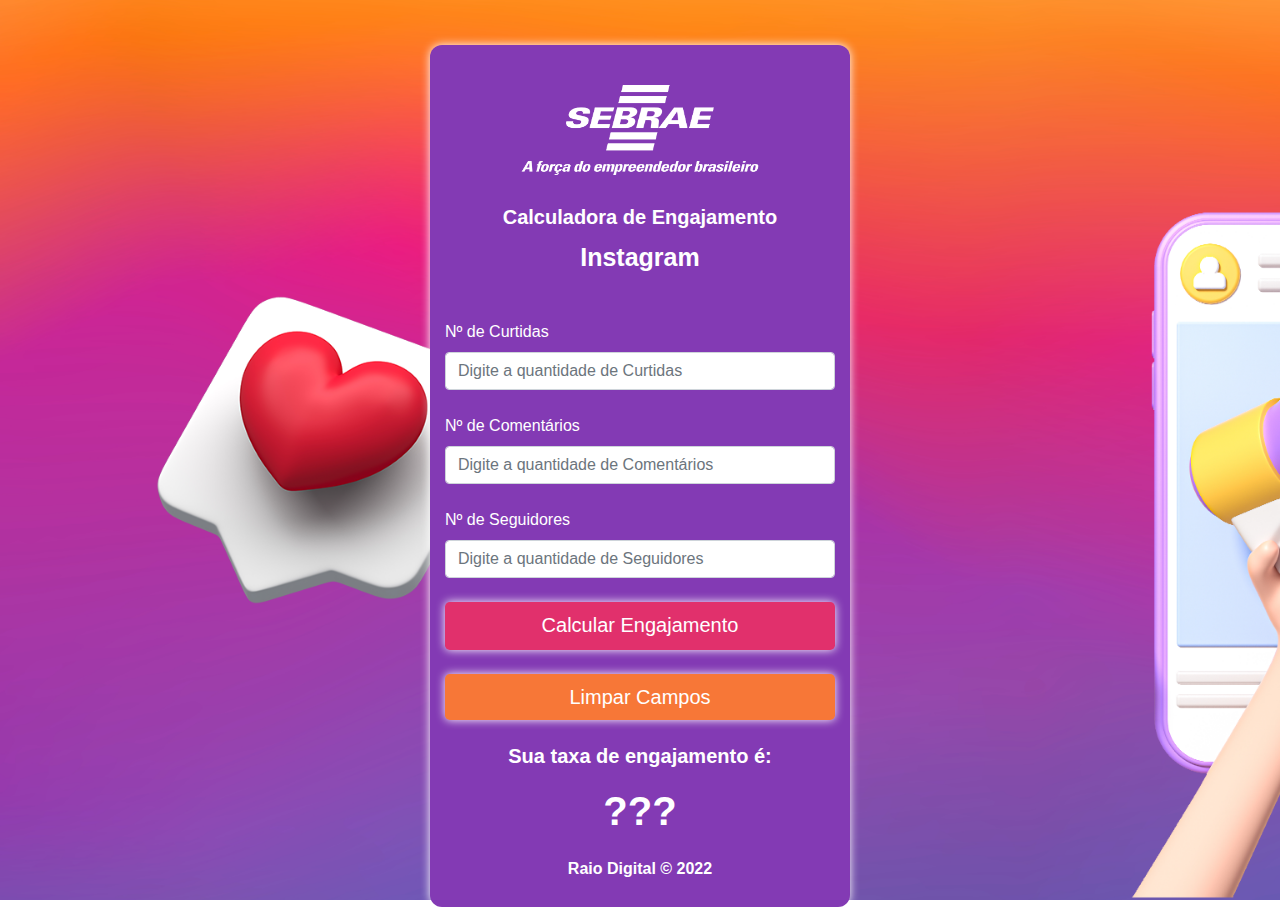
==== index.html @ e6ea5bd0 "Aplicando comando no botão limpar campos" ====
<html lang="pt-br">
  <head>
    <title>Calculadora</title>
    <meta charset="utf-8" />
    <meta name="viewport" content="width=device-width, initial-scale=1" />

    <link
      rel="stylesheet"
      href="https://cdn.jsdelivr.net/npm/bootstrap@4.6.1/dist/css/bootstrap.min.css"
    />
    <script src="https://cdn.jsdelivr.net/npm/jquery@3.6.0/dist/jquery.slim.min.js"></script>
    <link rel="stylesheet" href="css/style.css" />
    <title>Calculadora Instagram</title>
  </head>
  <body>    

    <div class="container">

      <div class="text-center mb-4">
        <img
          src="img/logo_sebrae-01.png"
          alt="logo_raio"
          width="300"
          height="150"
        />
        <h1>Calculadora de Engajamento</h1>
        <h3>Instagram</h3>
      </div><br />

      <div class="form-label-group">
        <label class="label-form">Nº de Curtidas</label>
        <input
          id="curtidas"
          type="number"
          class="form-control"
          placeholder="Digite a quantidade de Curtidas"
        />
      </div><br />

      <div class="form-label-group">
        <label class="label-form">Nº de Comentários</label>
        <input
          id="comentarios"
          type="number"
          class="form-control"
          placeholder="Digite a quantidade de Comentários"
        />
      </div><br />

      <div class="form-label-group">
        <label class="label-form">Nº de Seguidores</label>
        <input
          id="seguidores"
          type="number"
          class="form-control"
          placeholder="Digite a quantidade de Seguidores"
        />
      </div><br />
      
      <!--BOTÃO CALCULAR ENGAJAMENTO-->
      <button
        class="btn btn-lg btn-primary btn-block"
        id="calcular"
        onclick="calcular()">
        Calcular Engajamento
      </button>
      
      <br />
      
      <!--BOTÃO LIMPAR CAMPOS-->    
      <button
        class="btn btn-lg btn-primary btn-block"
        id="limparCampos"
        type="reset"
        value="limparCampos"
        onclick="limparCampos()">
        Limpar Campos
      </button>   
      
      <br />            

      <!--RESULTADO DO CALCULO-->
      <h1>Sua taxa de engajamento é: </h1>
      <p id="resultado">???</p>  

      <!--RODAPÉ-->
      <p class="footer_raio">Raio Digital &copy; 2022</p>
    </div>
    <script src="js/script.js"></script>
  </body>
</html>
---- css/style.css ----
body {
  padding-top: 5vh;
  background-image: url("../img/bg_calcularoda_instagram.png");
  background-size: cover;
  background-attachment: fixed;
  /* background-position-y: -70px;*/
}

h1 {
  font-size: 20px;
  text-align: center;
  padding-bottom: 5px;
  color: #fff;
  font-weight: bold;
}

h3 {
  font-size: 25px;
  text-align: center;
  color: #fff;
  font-weight: bold;
}

.container {
  width: 100%;
  max-width: 420px;
  padding-top: 10px;
  padding-bottom: 10px;
  margin: auto;
  background-color: #833ab4;
  border-radius: 12px;
  box-shadow: 0 0 10px #fff;
}

#resultado {
  align-items: center;
  color: #fff;
  text-align: center;
  font-weight: bold;
  font-size: 40px;
}

#taxa {
  align-items: center;
  color: #fff;
  text-align: center;
  font-weight: bold;
  font-size: 40px;
}

div.container input::-webkit-inner-spin-button { /*Retira as setas dos inputs*/
  display: none;
}

#calcular {
  background-color: #E1306C;
  border: none;
  padding-bottom: 10px;
  box-shadow: 0 0 10px #fff;
}

#limparCampos {
  background-color: #F77737;
  border: none;  
  box-shadow: 0 0 10px #fff;  
}

.label-form {
  color: #fff;
}

.footer_raio {
  color: #fff;
  font-weight: bold;
  text-align: center;
}
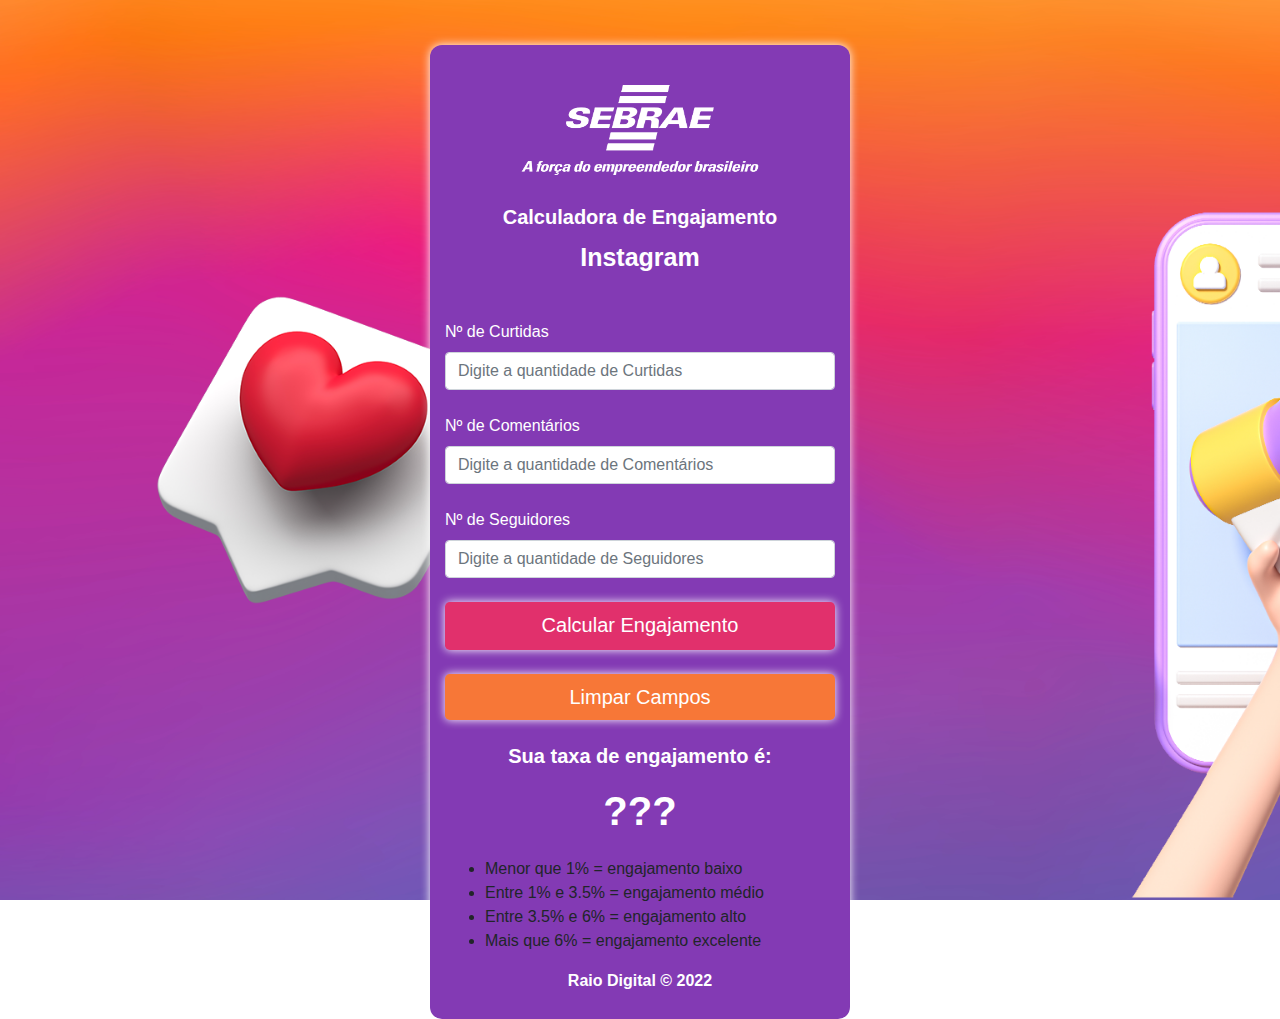
==== commit 4bfe2360: "Inclusão do bloco de dicas da calculadora" ====
--- a/index.html
+++ b/index.html
@@ -81,11 +81,18 @@
 
       <!--RESULTADO DO CALCULO-->
       <h1>Sua taxa de engajamento é: </h1>
-      <p id="resultado">???</p>  
+      <p id="resultado">???</p> 
+      
+      <ul class="bloco">          
+          <li>Menor que 1% = engajamento baixo</li>
+          <li>Entre 1% e 3.5% = engajamento médio</li>
+          <li>Entre 3.5% e 6% = engajamento alto</li>
+          <li>Mais que 6% = engajamento excelente</li>
+          </ul>
 
       <!--RODAPÉ-->
       <p class="footer_raio">Raio Digital &copy; 2022</p>
     </div>
     <script src="js/script.js"></script>
   </body>
-</html>+</html>
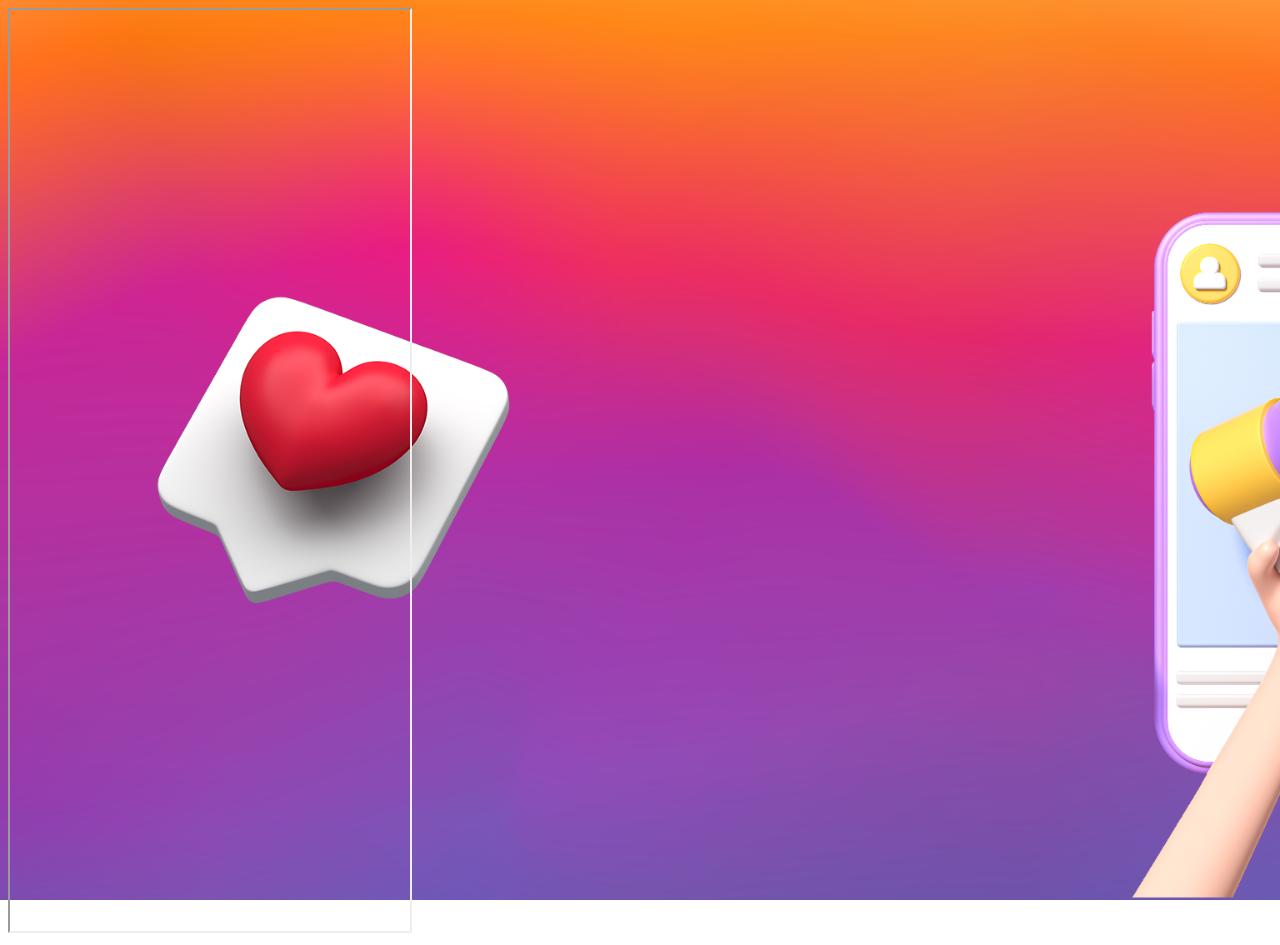
==== commit 17f24cd0: "teste de embed" ====
--- a/index.html
+++ b/index.html
@@ -1,98 +1,17 @@
-<html lang="pt-br">
-  <head>
-    <title>Calculadora</title>
-    <meta charset="utf-8" />
-    <meta name="viewport" content="width=device-width, initial-scale=1" />
-
-    <link
-      rel="stylesheet"
-      href="https://cdn.jsdelivr.net/npm/bootstrap@4.6.1/dist/css/bootstrap.min.css"
-    />
-    <script src="https://cdn.jsdelivr.net/npm/jquery@3.6.0/dist/jquery.slim.min.js"></script>
-    <link rel="stylesheet" href="css/style.css" />
-    <title>Calculadora Instagram</title>
-  </head>
-  <body>    
-
-    <div class="container">
-
-      <div class="text-center mb-4">
-        <img
-          src="img/logo_sebrae-01.png"
-          alt="logo_raio"
-          width="300"
-          height="150"
-        />
-        <h1>Calculadora de Engajamento</h1>
-        <h3>Instagram</h3>
-      </div><br />
-
-      <div class="form-label-group">
-        <label class="label-form">Nº de Curtidas</label>
-        <input
-          id="curtidas"
-          type="number"
-          class="form-control"
-          placeholder="Digite a quantidade de Curtidas"
-        />
-      </div><br />
-
-      <div class="form-label-group">
-        <label class="label-form">Nº de Comentários</label>
-        <input
-          id="comentarios"
-          type="number"
-          class="form-control"
-          placeholder="Digite a quantidade de Comentários"
-        />
-      </div><br />
-
-      <div class="form-label-group">
-        <label class="label-form">Nº de Seguidores</label>
-        <input
-          id="seguidores"
-          type="number"
-          class="form-control"
-          placeholder="Digite a quantidade de Seguidores"
-        />
-      </div><br />
-      
-      <!--BOTÃO CALCULAR ENGAJAMENTO-->
-      <button
-        class="btn btn-lg btn-primary btn-block"
-        id="calcular"
-        onclick="calcular()">
-        Calcular Engajamento
-      </button>
-      
-      <br />
-      
-      <!--BOTÃO LIMPAR CAMPOS-->    
-      <button
-        class="btn btn-lg btn-primary btn-block"
-        id="limparCampos"
-        type="reset"
-        value="limparCampos"
-        onclick="limparCampos()">
-        Limpar Campos
-      </button>   
-      
-      <br />            
-
-      <!--RESULTADO DO CALCULO-->
-      <h1>Sua taxa de engajamento é: </h1>
-      <p id="resultado">???</p> 
-      
-      <ul class="bloco">          
-          <li>Menor que 1% = engajamento baixo</li>
-          <li>Entre 1% e 3.5% = engajamento médio</li>
-          <li>Entre 3.5% e 6% = engajamento alto</li>
-          <li>Mais que 6% = engajamento excelente</li>
-          </ul>
-
-      <!--RODAPÉ-->
-      <p class="footer_raio">Raio Digital &copy; 2022</p>
-    </div>
-    <script src="js/script.js"></script>
-  </body>
-</html>
+<!DOCTYPE html>
+<html lang="pt-br">
+  <head>
+    <meta charset="UTF-8" />
+    <meta http-equiv="X-UA-Compatible" content="IE=edge" />
+    <meta name="viewport" content="width=device-width, initial-scale=1.0" />
+    <link rel="stylesheet" href="css/style.css" />
+    <title>Calculadora</title>
+  </head>
+<!--#rd-button-l1fpm23b-->
+  <iframe name="janela" src="https://calculadora-instagram.vercel.app/" width="400" height="921" border-radius="12px" scrolling="none" title="Calculadora do Instagram"></iframe>
+
+  <body>
+    
+      
+  </body>
+</html>
--- a/css/style.css
+++ b/css/style.css
@@ -1,5 +1,5 @@
 body {
-  padding-top: 5vh;
+  padding-top: 0vh;
   background-image: url("../img/bg_calcularoda_instagram.png");
   background-size: cover;
   background-attachment: fixed;
@@ -8,8 +8,7 @@
 
 h1 {
   font-size: 20px;
-  text-align: center;
-  padding-bottom: 5px;
+  text-align: center;  
   color: #fff;
   font-weight: bold;
 }
@@ -23,9 +22,8 @@
 
 .container {
   width: 100%;
-  max-width: 420px;
-  padding-top: 10px;
-  padding-bottom: 10px;
+  max-width: 420px;  
+  padding-bottom: 1px;
   margin: auto;
   background-color: #833ab4;
   border-radius: 12px;
@@ -48,21 +46,35 @@
   font-size: 40px;
 }
 
-div.container input::-webkit-inner-spin-button { /*Retira as setas dos inputs*/
+/*Retira as setas dos inputs*/
+div.container input::-webkit-inner-spin-button { 
   display: none;
 }
 
 #calcular {
   background-color: #E1306C;
-  border: none;
-  padding-bottom: 10px;
+  border: none;  
   box-shadow: 0 0 10px #fff;
+  border-radius: 5px; 
 }
 
 #limparCampos {
   background-color: #F77737;
   border: none;  
-  box-shadow: 0 0 10px #fff;  
+  box-shadow: 0 0 10px #fff;
+  border-radius: 5px;  
+}
+
+.bloco {
+  color: #fff;
+  list-style-type: none;
+  margin: 0;
+  padding: 20;
+  background-color: #C13584;
+  border-radius: 5px;
+  box-shadow: 0 0 10px #fff;
+  padding-top: 10px;
+  padding-bottom: 10px;
 }
 
 .label-form {
@@ -73,4 +85,5 @@
   color: #fff;
   font-weight: bold;
   text-align: center;
-}+  padding-top: 10px;
+}
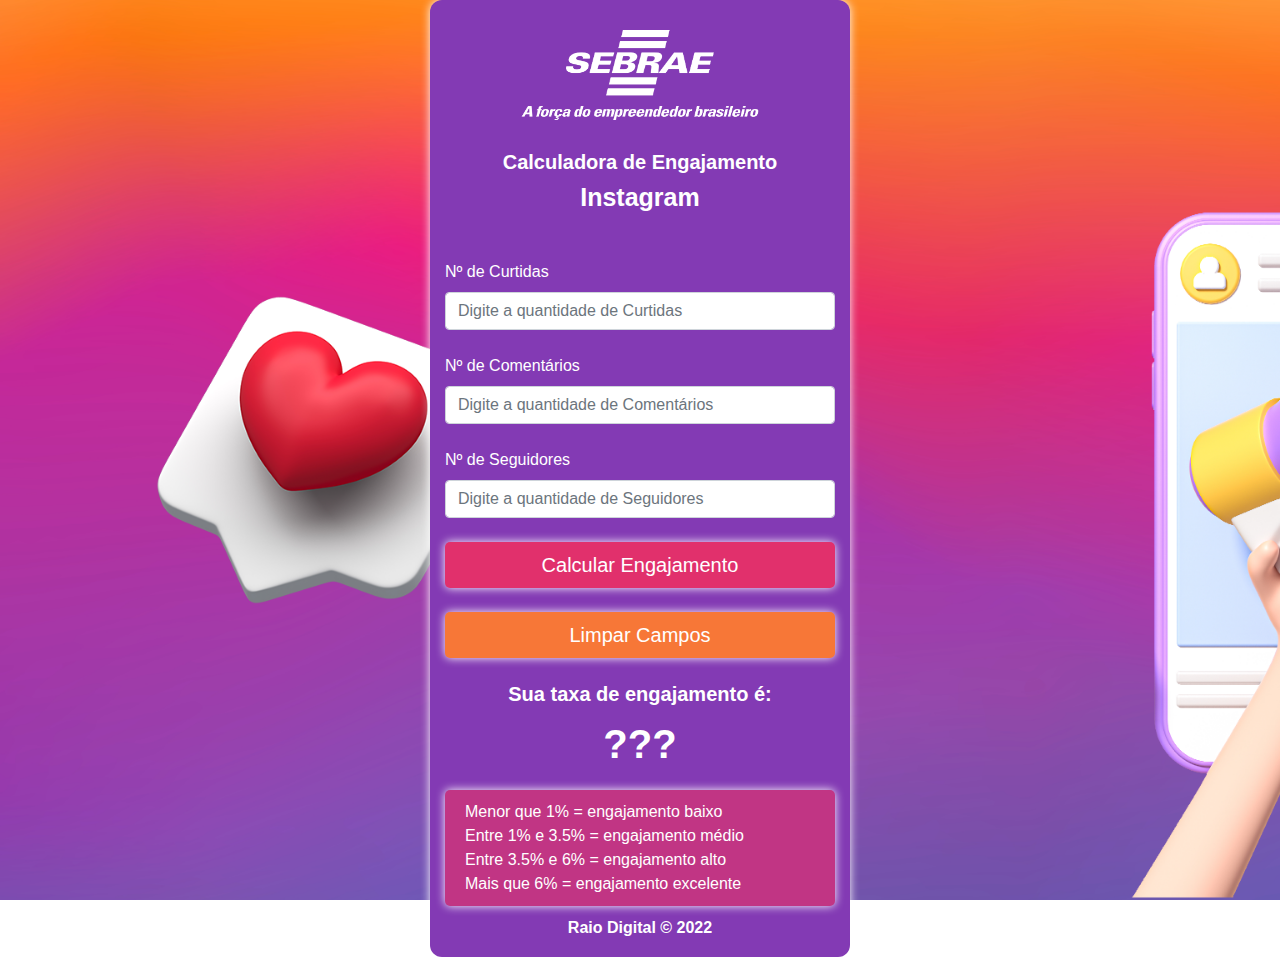
==== commit 1d547d57: "Voltando a calculadora ao index.html" ====
--- a/index.html
+++ b/index.html
@@ -1,17 +1,98 @@
-<!DOCTYPE html>
-<html lang="pt-br">
-  <head>
-    <meta charset="UTF-8" />
-    <meta http-equiv="X-UA-Compatible" content="IE=edge" />
-    <meta name="viewport" content="width=device-width, initial-scale=1.0" />
-    <link rel="stylesheet" href="css/style.css" />
-    <title>Calculadora</title>
-  </head>
-<!--#rd-button-l1fpm23b-->
-  <iframe name="janela" src="https://calculadora-instagram.vercel.app/" width="400" height="921" border-radius="12px" scrolling="none" title="Calculadora do Instagram"></iframe>
-
-  <body>
-    
-      
-  </body>
-</html>
+<html lang="pt-br">
+  <head>
+    <title>Calculadora</title>
+    <meta charset="utf-8" />
+    <meta name="viewport" content="width=device-width, initial-scale=1" />
+
+    <link
+      rel="stylesheet"
+      href="https://cdn.jsdelivr.net/npm/bootstrap@4.6.1/dist/css/bootstrap.min.css"
+    />
+    <script src="https://cdn.jsdelivr.net/npm/jquery@3.6.0/dist/jquery.slim.min.js"></script>
+    <link rel="stylesheet" href="css/style.css" />
+    <title>Calculadora Instagram</title>
+  </head>
+  <body>    
+
+    <div class="container">
+
+      <div class="text-center mb-4">
+        <img
+          src="img/logo_sebrae-01.png"
+          alt="logo_raio"
+          width="300"
+          height="150"
+        />
+        <h1>Calculadora de Engajamento</h1>
+        <h3>Instagram</h3>
+      </div><br />
+
+      <div class="form-label-group">
+        <label class="label-form">Nº de Curtidas</label>
+        <input
+          id="curtidas"
+          type="number"
+          class="form-control"
+          placeholder="Digite a quantidade de Curtidas"
+        />
+      </div><br />
+
+      <div class="form-label-group">
+        <label class="label-form">Nº de Comentários</label>
+        <input
+          id="comentarios"
+          type="number"
+          class="form-control"
+          placeholder="Digite a quantidade de Comentários"
+        />
+      </div><br />
+
+      <div class="form-label-group">
+        <label class="label-form">Nº de Seguidores</label>
+        <input
+          id="seguidores"
+          type="number"
+          class="form-control"
+          placeholder="Digite a quantidade de Seguidores"
+        />
+      </div><br />
+      
+      <!--BOTÃO CALCULAR ENGAJAMENTO-->
+      <button
+        class="btn btn-lg btn-primary btn-block"
+        id="calcular"
+        onclick="calcular()">
+        Calcular Engajamento
+      </button>
+      
+      <br />
+      
+      <!--BOTÃO LIMPAR CAMPOS-->    
+      <button
+        class="btn btn-lg btn-primary btn-block"
+        id="limparCampos"
+        type="reset"
+        value="limparCampos"
+        onclick="limparCampos()">
+        Limpar Campos
+      </button>   
+      
+      <br />            
+
+      <!--RESULTADO DO CALCULO-->
+      <h1>Sua taxa de engajamento é: </h1>
+      <p id="resultado">???</p> 
+      
+      <ul class="bloco">          
+          <li>Menor que 1% = engajamento baixo</li>
+          <li>Entre 1% e 3.5% = engajamento médio</li>
+          <li>Entre 3.5% e 6% = engajamento alto</li>
+          <li>Mais que 6% = engajamento excelente</li>
+          </ul>
+
+      <!--RODAPÉ-->
+      <p class="footer_raio">Raio Digital &copy; 2022</p>
+    </div>
+    <script src="js/script.js"></script>
+  </body>
+</html>
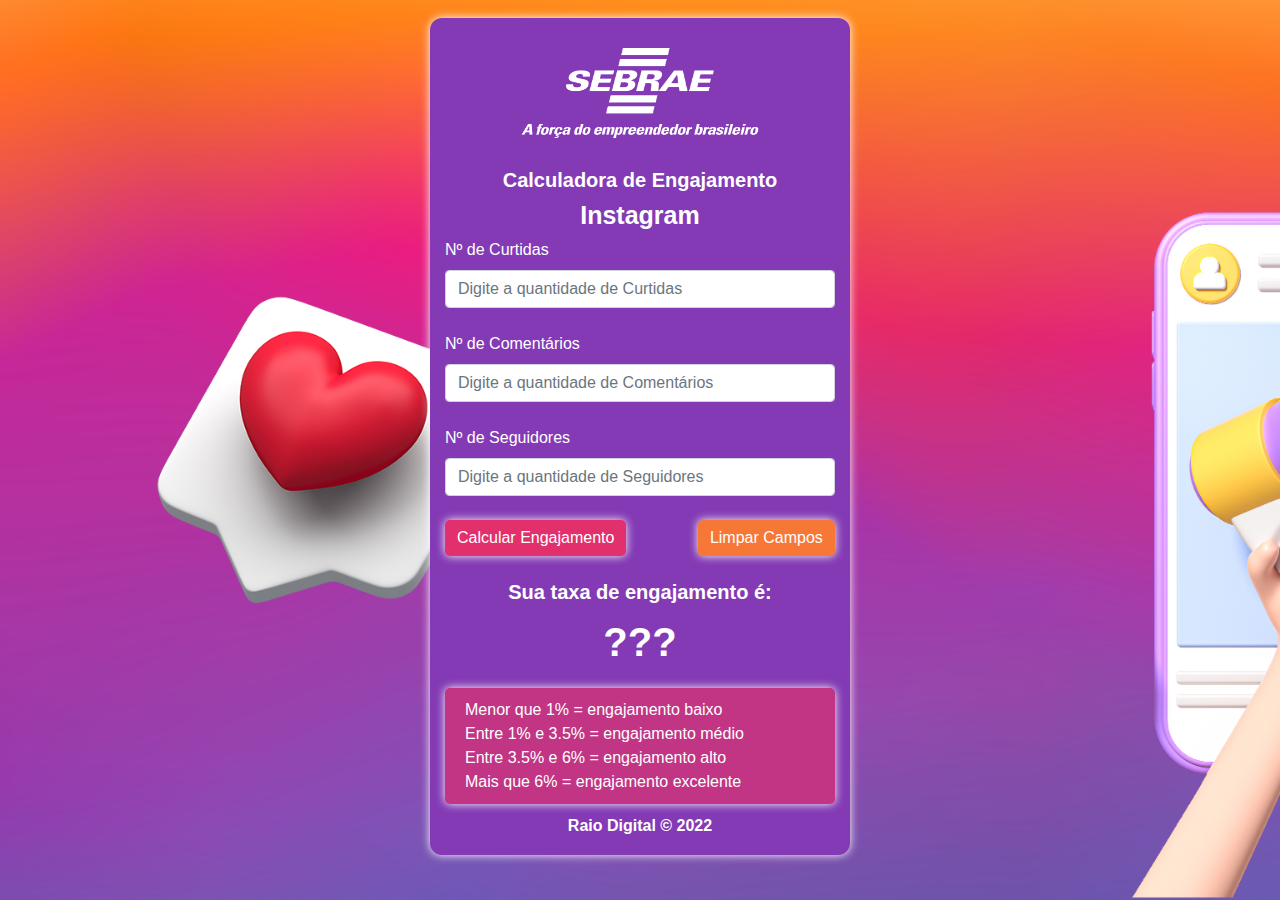
==== commit 05f39b83: "Alteraçoes dos botoes da calculadora" ====
--- a/index.html
+++ b/index.html
@@ -16,7 +16,7 @@
 
     <div class="container">
 
-      <div class="text-center mb-4">
+      <div class="text-center mb-2">
         <img
           src="img/logo_sebrae-01.png"
           alt="logo_raio"
@@ -25,7 +25,7 @@
         />
         <h1>Calculadora de Engajamento</h1>
         <h3>Instagram</h3>
-      </div><br />
+      </div>
 
       <div class="form-label-group">
         <label class="label-form">Nº de Curtidas</label>
@@ -59,26 +59,25 @@
       
       <!--BOTÃO CALCULAR ENGAJAMENTO-->
       <button
-        class="btn btn-lg btn-primary btn-block"
+        class="btn btn-primary"
         id="calcular"
         onclick="calcular()">
         Calcular Engajamento
       </button>
       
-      <br />
+     
       
       <!--BOTÃO LIMPAR CAMPOS-->    
       <button
-        class="btn btn-lg btn-primary btn-block"
+        class="btn btn-primary"
         id="limparCampos"
         type="reset"
         value="limparCampos"
         onclick="limparCampos()">
         Limpar Campos
-      </button>   
-      
+      </button>  
+      <br />         
       <br />            
-
       <!--RESULTADO DO CALCULO-->
       <h1>Sua taxa de engajamento é: </h1>
       <p id="resultado">???</p> 
--- a/css/style.css
+++ b/css/style.css
@@ -1,5 +1,5 @@
 body {
-  padding-top: 0vh;
+  padding-top: 2vh;
   background-image: url("../img/bg_calcularoda_instagram.png");
   background-size: cover;
   background-attachment: fixed;
@@ -55,14 +55,16 @@
   background-color: #E1306C;
   border: none;  
   box-shadow: 0 0 10px #fff;
-  border-radius: 5px; 
+  border-radius: 5px;
+  margin-right: 33px; 
 }
 
 #limparCampos {
   background-color: #F77737;
   border: none;  
   box-shadow: 0 0 10px #fff;
-  border-radius: 5px;  
+  border-radius: 5px;
+  margin-left: 34px;  
 }
 
 .bloco {
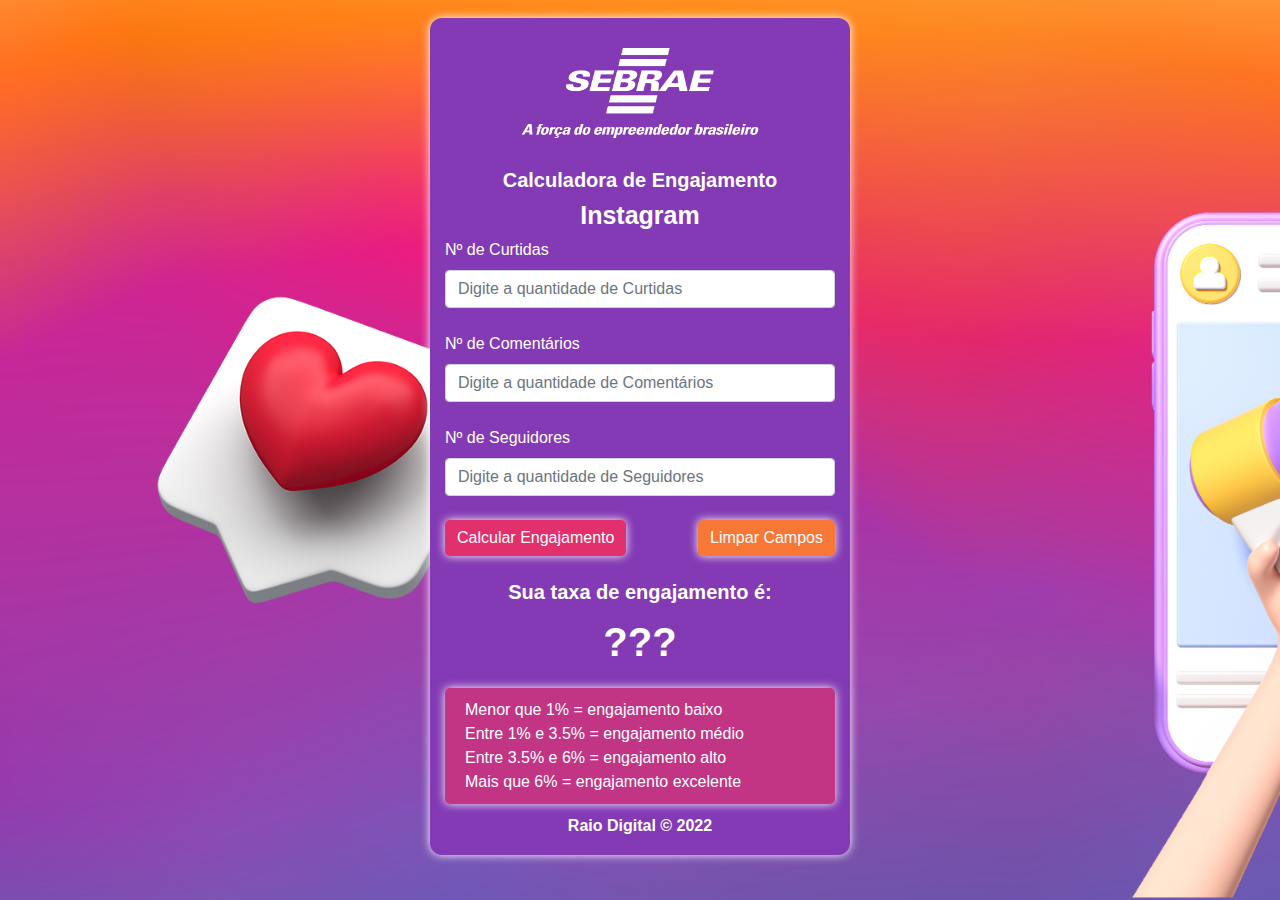
==== commit fb31ec9d: "Corrigindo responsividade dos botões" ====
--- a/index.html
+++ b/index.html
@@ -59,7 +59,7 @@
       
       <!--BOTÃO CALCULAR ENGAJAMENTO-->
       <button
-        class="btn btn-primary"
+        class="btn btn-primary btn-md"
         id="calcular"
         onclick="calcular()">
         Calcular Engajamento
@@ -69,7 +69,7 @@
       
       <!--BOTÃO LIMPAR CAMPOS-->    
       <button
-        class="btn btn-primary"
+        class="btn btn-primary btn-md"
         id="limparCampos"
         type="reset"
         value="limparCampos"
--- a/css/style.css
+++ b/css/style.css
@@ -56,7 +56,7 @@
   border: none;  
   box-shadow: 0 0 10px #fff;
   border-radius: 5px;
-  margin-right: 33px; 
+  width: auto;  
 }
 
 #limparCampos {
@@ -64,7 +64,8 @@
   border: none;  
   box-shadow: 0 0 10px #fff;
   border-radius: 5px;
-  margin-left: 34px;  
+  width: auto;
+  float: right;
 }
 
 .bloco {
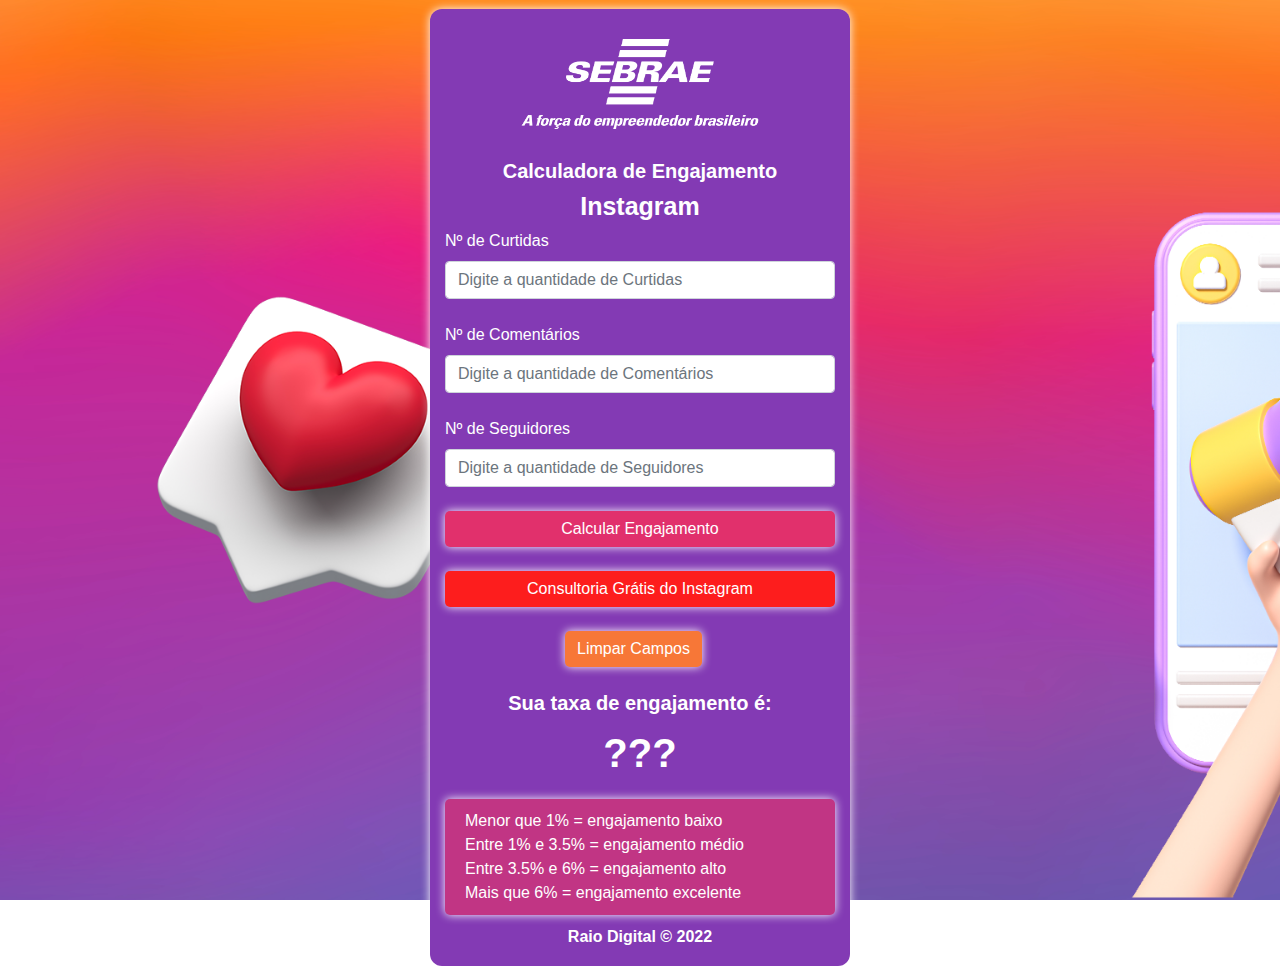
==== commit 4f89a4b9: "Inclusão do botão Consultoria" ====
--- a/index.html
+++ b/index.html
@@ -12,10 +12,8 @@
     <link rel="stylesheet" href="css/style.css" />
     <title>Calculadora Instagram</title>
   </head>
-  <body>    
-
+  <body>
     <div class="container">
-
       <div class="text-center mb-2">
         <img
           src="img/logo_sebrae-01.png"
@@ -35,7 +33,8 @@
           class="form-control"
           placeholder="Digite a quantidade de Curtidas"
         />
-      </div><br />
+      </div>
+      <br />
 
       <div class="form-label-group">
         <label class="label-form">Nº de Comentários</label>
@@ -45,7 +44,8 @@
           class="form-control"
           placeholder="Digite a quantidade de Comentários"
         />
-      </div><br />
+      </div>
+      <br />
 
       <div class="form-label-group">
         <label class="label-form">Nº de Seguidores</label>
@@ -55,39 +55,53 @@
           class="form-control"
           placeholder="Digite a quantidade de Seguidores"
         />
-      </div><br />
-      
+      </div>
+      <br />
+
       <!--BOTÃO CALCULAR ENGAJAMENTO-->
       <button
-        class="btn btn-primary btn-md"
+        class="btn btn-primary btn-md btn-block"
         id="calcular"
-        onclick="calcular()">
+        onclick="calcular()"
+      >
         Calcular Engajamento
       </button>
-      
-     
-      
-      <!--BOTÃO LIMPAR CAMPOS-->    
+      <br />
+
+      <!--BOTÃO CONSULTORIA -->
+      <a href="https://lp.sebraeceara.com.br/typ-analise-do-instagram"
+        ><button
+          class="btn btn-primary btn-md btn-block"
+          id="consultoria"
+          type="reset"
+          value="consultoria">
+          Consultoria Grátis do Instagram
+        </button></a>
+      <br />
+
+      <!--BOTÃO LIMPAR CAMPOS-->
       <button
         class="btn btn-primary btn-md"
         id="limparCampos"
         type="reset"
         value="limparCampos"
-        onclick="limparCampos()">
+        onclick="limparCampos()"
+      >
         Limpar Campos
-      </button>  
-      <br />         
-      <br />            
+      </button>
+      <br />
+      <br />
+
       <!--RESULTADO DO CALCULO-->
-      <h1>Sua taxa de engajamento é: </h1>
-      <p id="resultado">???</p> 
-      
-      <ul class="bloco">          
-          <li>Menor que 1% = engajamento baixo</li>
-          <li>Entre 1% e 3.5% = engajamento médio</li>
-          <li>Entre 3.5% e 6% = engajamento alto</li>
-          <li>Mais que 6% = engajamento excelente</li>
-          </ul>
+      <h1>Sua taxa de engajamento é:</h1>
+      <p id="resultado">???</p>
+
+      <ul class="bloco">
+        <li>Menor que 1% = engajamento baixo</li>
+        <li>Entre 1% e 3.5% = engajamento médio</li>
+        <li>Entre 3.5% e 6% = engajamento alto</li>
+        <li>Mais que 6% = engajamento excelente</li>
+      </ul>
 
       <!--RODAPÉ-->
       <p class="footer_raio">Raio Digital &copy; 2022</p>
--- a/css/style.css
+++ b/css/style.css
@@ -1,5 +1,5 @@
 body {
-  padding-top: 2vh;
+  padding-top: 1vh;
   background-image: url("../img/bg_calcularoda_instagram.png");
   background-size: cover;
   background-attachment: fixed;
@@ -26,9 +26,9 @@
   padding-bottom: 1px;
   margin: auto;
   background-color: #833ab4;
-  border-radius: 12px;
+  border-radius: 12px;  
   box-shadow: 0 0 10px #fff;
-}
+  }
 
 #resultado {
   align-items: center;
@@ -56,7 +56,14 @@
   border: none;  
   box-shadow: 0 0 10px #fff;
   border-radius: 5px;
-  width: auto;  
+   
+}
+
+#consultoria {
+  background-color: #FD1D1D;
+  border: none;  
+  box-shadow: 0 0 10px #fff;
+  border-radius: 5px;
 }
 
 #limparCampos {
@@ -64,8 +71,7 @@
   border: none;  
   box-shadow: 0 0 10px #fff;
   border-radius: 5px;
-  width: auto;
-  float: right;
+  margin:0px 50px 0px 120px;
 }
 
 .bloco {
@@ -89,4 +95,4 @@
   font-weight: bold;
   text-align: center;
   padding-top: 10px;
-}
+}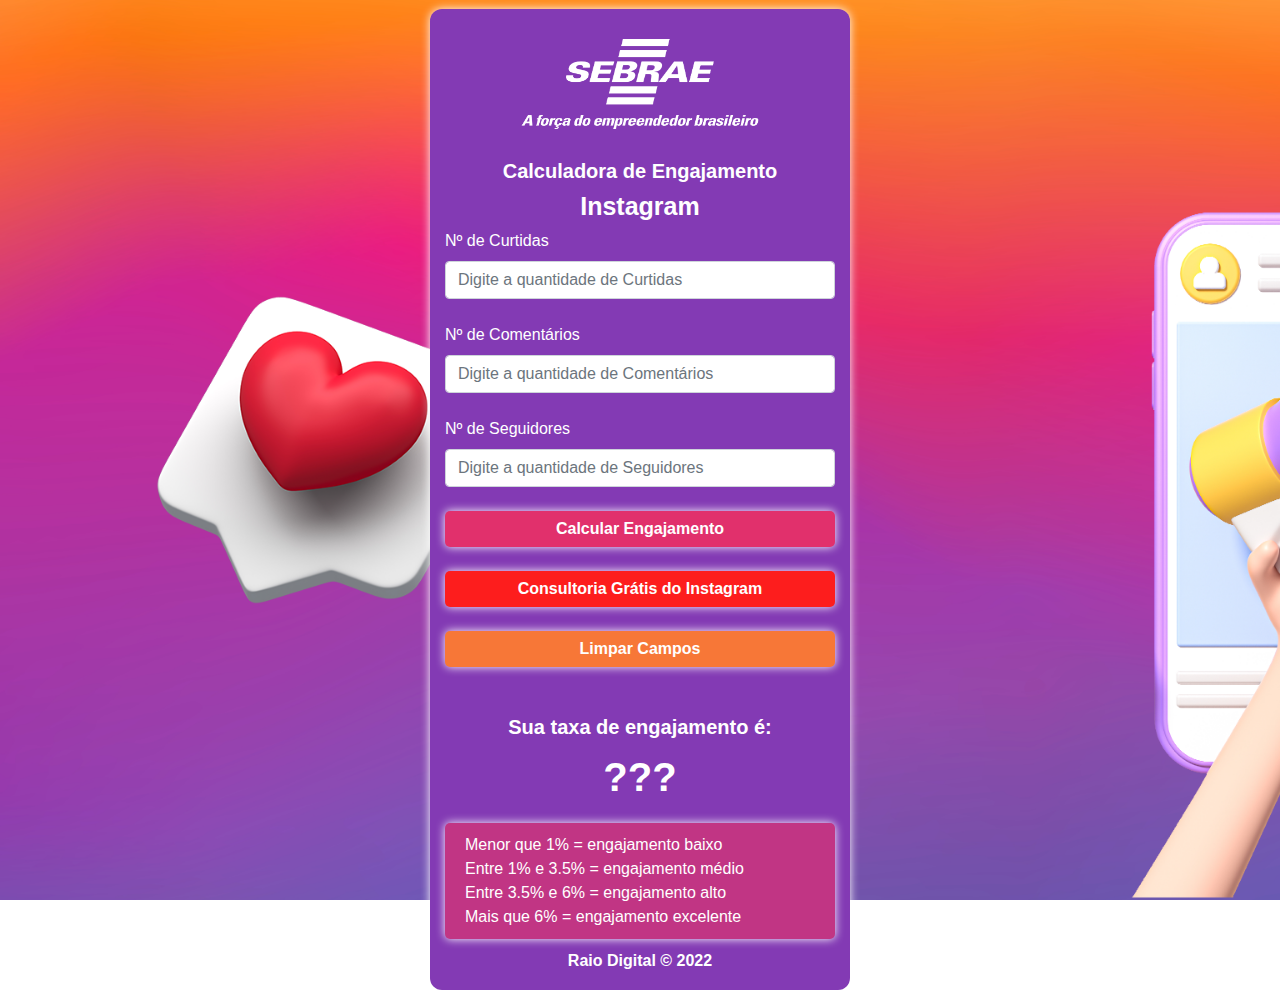
==== commit 256371a6: "Correção de erros do Botões" ====
--- a/index.html
+++ b/index.html
@@ -81,7 +81,7 @@
 
       <!--BOTÃO LIMPAR CAMPOS-->
       <button
-        class="btn btn-primary btn-md"
+        class="btn btn-primary btn-md btn-block"
         id="limparCampos"
         type="reset"
         value="limparCampos"
--- a/css/style.css
+++ b/css/style.css
@@ -51,27 +51,33 @@
   display: none;
 }
 
+a:hover {
+  text-decoration: none;
+}
+
 #calcular {
   background-color: #E1306C;
   border: none;  
   box-shadow: 0 0 10px #fff;
   border-radius: 5px;
-   
+  font-weight: bold;
 }
 
-#consultoria {
+#consultoria{
   background-color: #FD1D1D;
   border: none;  
   box-shadow: 0 0 10px #fff;
   border-radius: 5px;
+  font-weight: bold;
 }
 
 #limparCampos {
   background-color: #F77737;
+  /*margin:0px 50px 0px 120px;*/
   border: none;  
   box-shadow: 0 0 10px #fff;
-  border-radius: 5px;
-  margin:0px 50px 0px 120px;
+  border-radius: 5px;  
+  font-weight: bold;
 }
 
 .bloco {
